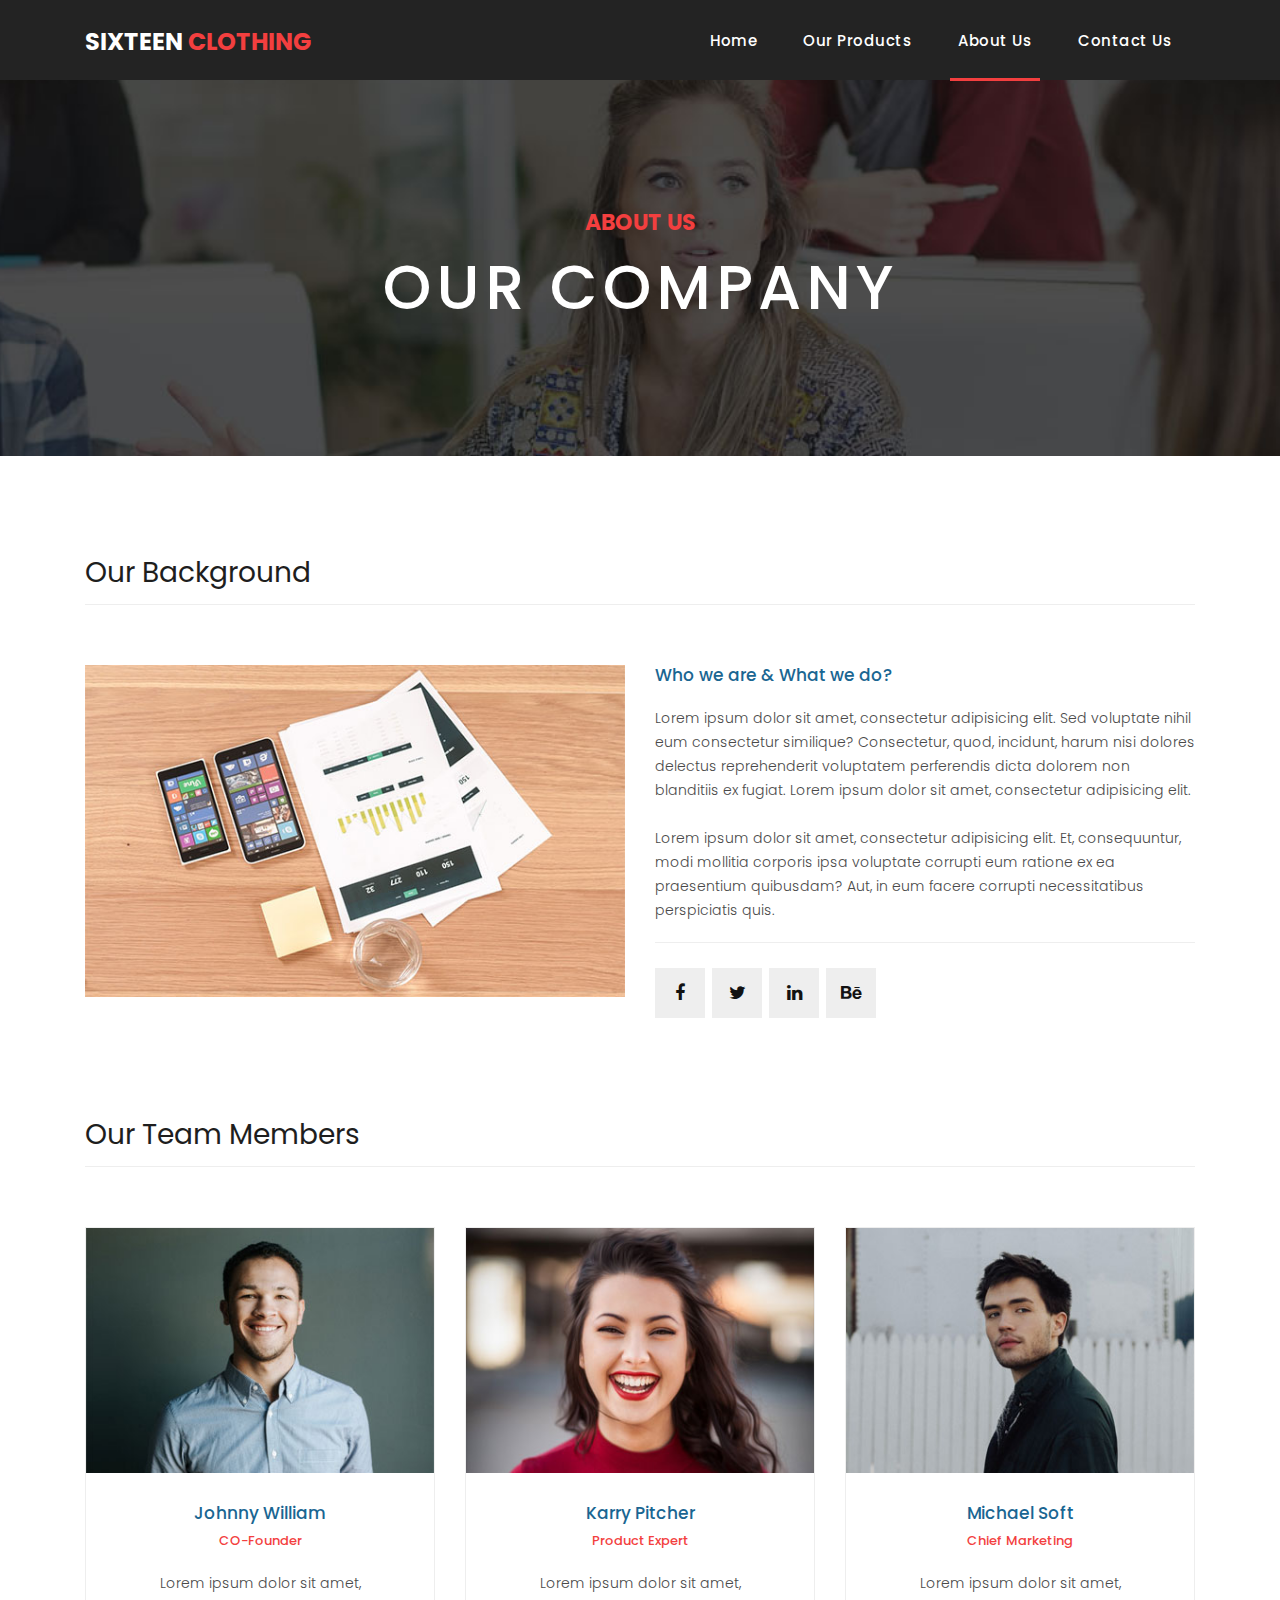
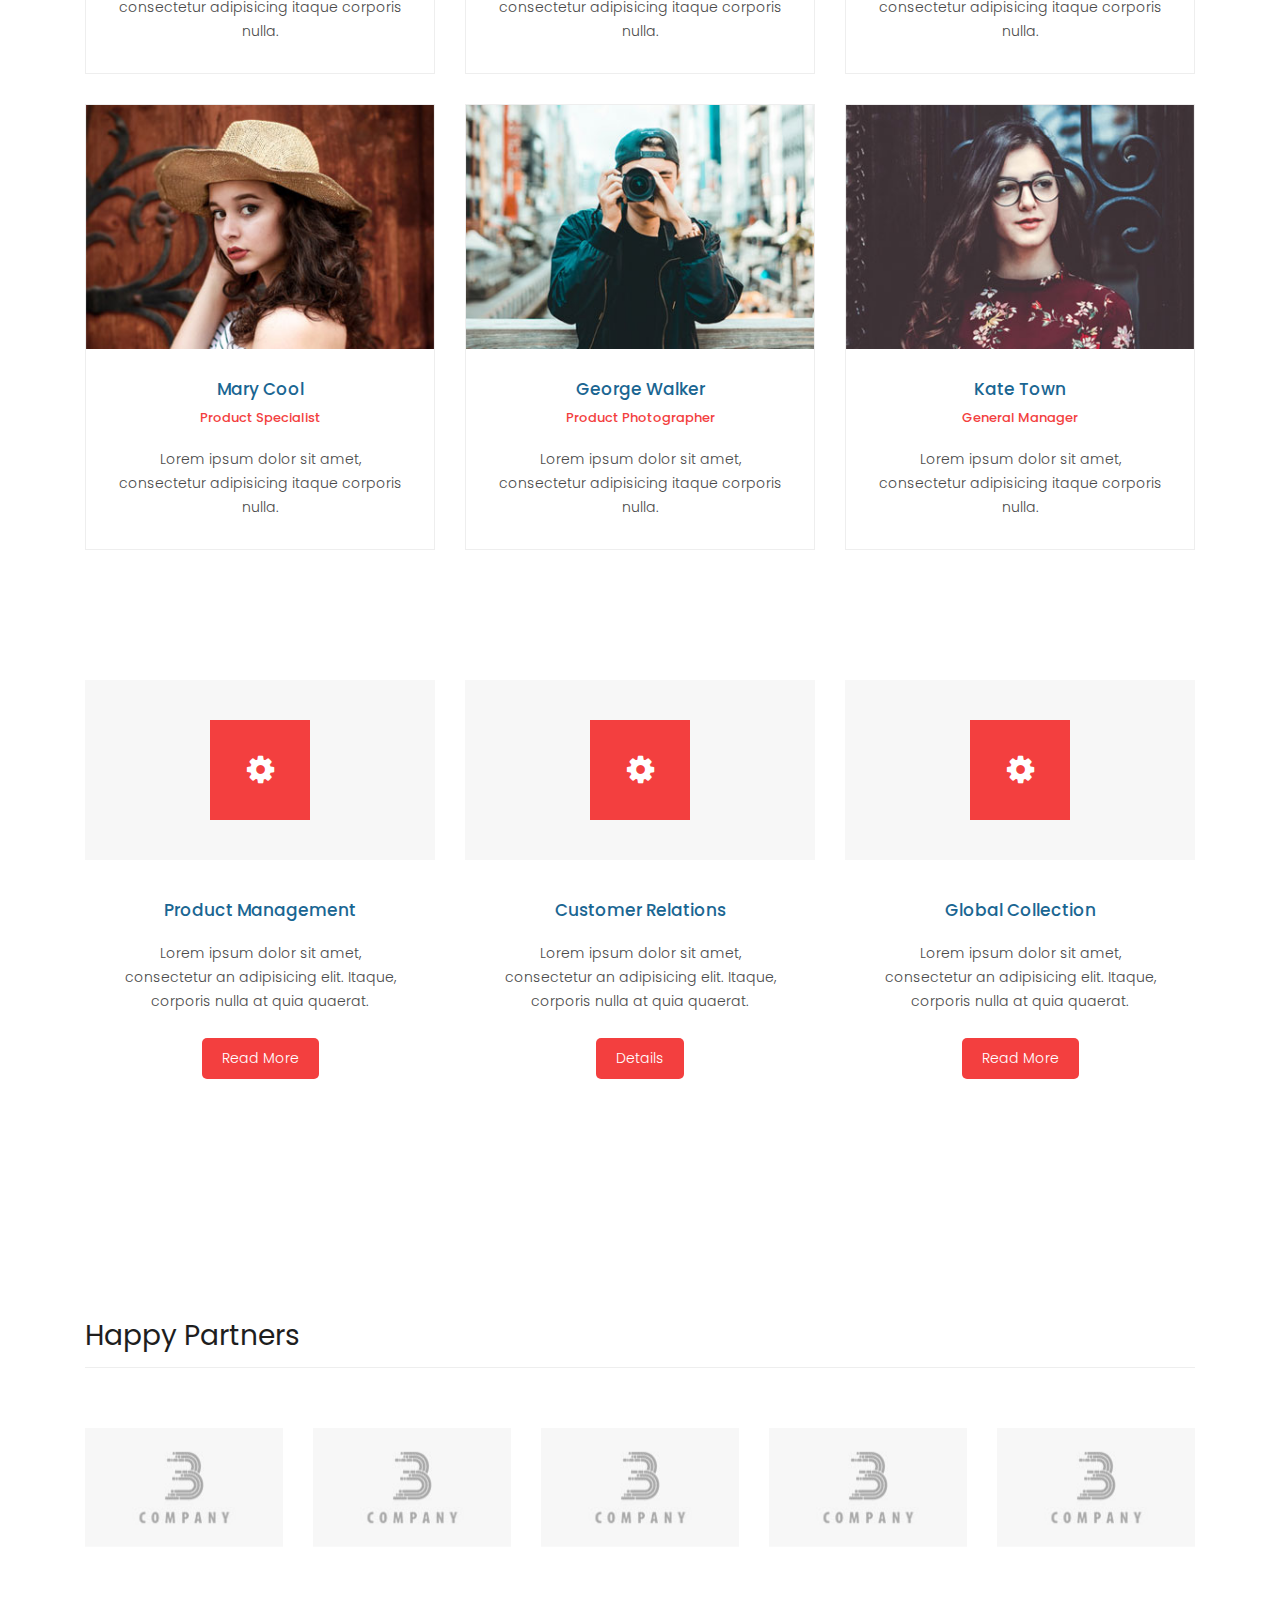
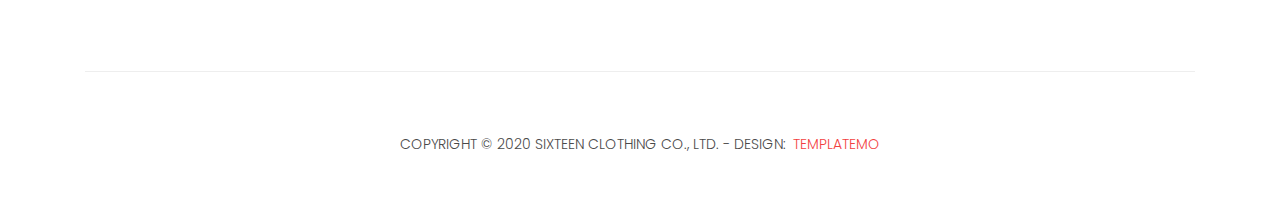
==== about.html @ 1407a11b "good" ====
<!DOCTYPE html>
<html lang="en">

  <head>

    <meta charset="utf-8">
    <meta name="viewport" content="width=device-width, initial-scale=1, shrink-to-fit=no">
    <meta name="description" content="">
    <meta name="author" content="">
    <link href="https://fonts.googleapis.com/css?family=Poppins:100,200,300,400,500,600,700,800,900&display=swap" rel="stylesheet">

    <title>Sixteen Clothing - About Page</title>

    <!-- Bootstrap core CSS -->
    <link href="vendor/bootstrap/css/bootstrap.min.css" rel="stylesheet">
<!--

TemplateMo 546 Sixteen Clothing

https://templatemo.com/tm-546-sixteen-clothing

-->

    <!-- Additional CSS Files -->
    <link rel="stylesheet" href="assets/css/fontawesome.css">
    <link rel="stylesheet" href="assets/css/templatemo-sixteen.css">
    <link rel="stylesheet" href="assets/css/owl.css">

  </head>

  <body>

    <!-- ***** Preloader Start ***** -->
    <div id="preloader">
        <div class="jumper">
            <div></div>
            <div></div>
            <div></div>
        </div>
    </div>  
    <!-- ***** Preloader End ***** -->

    <!-- Header -->
    <header class="">
      <nav class="navbar navbar-expand-lg">
        <div class="container">
          <a class="navbar-brand" href="index.html"><h2>Sixteen <em>Clothing</em></h2></a>
          <button class="navbar-toggler" type="button" data-toggle="collapse" data-target="#navbarResponsive" aria-controls="navbarResponsive" aria-expanded="false" aria-label="Toggle navigation">
            <span class="navbar-toggler-icon"></span>
          </button>
          <div class="collapse navbar-collapse" id="navbarResponsive">
            <ul class="navbar-nav ml-auto">
              <li class="nav-item">
                <a class="nav-link" href="index.html">Home
                  <span class="sr-only">(current)</span>
                </a>
              </li> 
              <li class="nav-item">
                <a class="nav-link" href="products.html">Our Products</a>
              </li>
              <li class="nav-item active">
                <a class="nav-link" href="about.html">About Us</a>
              </li>
              <li class="nav-item">
                <a class="nav-link" href="contact.html">Contact Us</a>
              </li>
            </ul>
          </div>
        </div>
      </nav>
    </header>

    <!-- Page Content -->
    <div class="page-heading about-heading header-text">
      <div class="container">
        <div class="row">
          <div class="col-md-12">
            <div class="text-content">
              <h4>about us</h4>
              <h2>our company</h2>
            </div>
          </div>
        </div>
      </div>
    </div>


    <div class="best-features about-features">
      <div class="container">
        <div class="row">
          <div class="col-md-12">
            <div class="section-heading">
              <h2>Our Background</h2>
            </div>
          </div>
          <div class="col-md-6">
            <div class="right-image">
              <img src="assets/images/feature-image.jpg" alt="">
            </div>
          </div>
          <div class="col-md-6">
            <div class="left-content">
              <h4>Who we are &amp; What we do?</h4>
              <p>Lorem ipsum dolor sit amet, consectetur adipisicing elit. Sed voluptate nihil eum consectetur similique? Consectetur, quod, incidunt, harum nisi dolores delectus reprehenderit voluptatem perferendis dicta dolorem non blanditiis ex fugiat. Lorem ipsum dolor sit amet, consectetur adipisicing elit.<br><br>Lorem ipsum dolor sit amet, consectetur adipisicing elit. Et, consequuntur, modi mollitia corporis ipsa voluptate corrupti eum ratione ex ea praesentium quibusdam? Aut, in eum facere corrupti necessitatibus perspiciatis quis.</p>
              <ul class="social-icons">
                <li><a href="#"><i class="fa fa-facebook"></i></a></li>
                <li><a href="#"><i class="fa fa-twitter"></i></a></li>
                <li><a href="#"><i class="fa fa-linkedin"></i></a></li>
                <li><a href="#"><i class="fa fa-behance"></i></a></li>
              </ul>
            </div>
          </div>
        </div>
      </div>
    </div>

    
    <div class="team-members">
      <div class="container">
        <div class="row">
          <div class="col-md-12">
            <div class="section-heading">
              <h2>Our Team Members</h2>
            </div>
          </div>
          <div class="col-md-4">
            <div class="team-member">
              <div class="thumb-container">
                <img src="assets/images/team_01.jpg" alt="">
                <div class="hover-effect">
                  <div class="hover-content">
                    <ul class="social-icons">
                      <li><a href="#"><i class="fa fa-facebook"></i></a></li>
                      <li><a href="#"><i class="fa fa-twitter"></i></a></li>
                      <li><a href="#"><i class="fa fa-linkedin"></i></a></li>
                      <li><a href="#"><i class="fa fa-behance"></i></a></li>
                    </ul>
                  </div>
                </div>
              </div>
              <div class="down-content">
                <h4>Johnny William</h4>
                <span>CO-Founder</span>
                <p>Lorem ipsum dolor sit amet, consectetur adipisicing itaque corporis nulla.</p>
              </div>
            </div>
          </div>
          <div class="col-md-4">
            <div class="team-member">
              <div class="thumb-container">
                <img src="assets/images/team_02.jpg" alt="">
                <div class="hover-effect">
                  <div class="hover-content">
                    <ul class="social-icons">
                      <li><a href="#"><i class="fa fa-facebook"></i></a></li>
                      <li><a href="#"><i class="fa fa-twitter"></i></a></li>
                      <li><a href="#"><i class="fa fa-linkedin"></i></a></li>
                      <li><a href="#"><i class="fa fa-behance"></i></a></li>
                    </ul>
                  </div>
                </div>
              </div>
              <div class="down-content">
                <h4>Karry Pitcher</h4>
                <span>Product Expert</span>
                <p>Lorem ipsum dolor sit amet, consectetur adipisicing itaque corporis nulla.</p>
              </div>
            </div>
          </div>
          <div class="col-md-4">
            <div class="team-member">
              <div class="thumb-container">
                <img src="assets/images/team_03.jpg" alt="">
                <div class="hover-effect">
                  <div class="hover-content">
                    <ul class="social-icons">
                      <li><a href="#"><i class="fa fa-facebook"></i></a></li>
                      <li><a href="#"><i class="fa fa-twitter"></i></a></li>
                      <li><a href="#"><i class="fa fa-linkedin"></i></a></li>
                      <li><a href="#"><i class="fa fa-behance"></i></a></li>
                    </ul>
                  </div>
                </div>
              </div>
              <div class="down-content">
                <h4>Michael Soft</h4>
                <span>Chief Marketing</span>
                <p>Lorem ipsum dolor sit amet, consectetur adipisicing itaque corporis nulla.</p>
              </div>
            </div>
          </div>
          <div class="col-md-4">
            <div class="team-member">
              <div class="thumb-container">
                <img src="assets/images/team_04.jpg" alt="">
                <div class="hover-effect">
                  <div class="hover-content">
                    <ul class="social-icons">
                      <li><a href="#"><i class="fa fa-facebook"></i></a></li>
                      <li><a href="#"><i class="fa fa-twitter"></i></a></li>
                      <li><a href="#"><i class="fa fa-linkedin"></i></a></li>
                      <li><a href="#"><i class="fa fa-behance"></i></a></li>
                    </ul>
                  </div>
                </div>
              </div>
              <div class="down-content">
                <h4>Mary Cool</h4>
                <span>Product Specialist</span>
                <p>Lorem ipsum dolor sit amet, consectetur adipisicing itaque corporis nulla.</p>
              </div>
            </div>
          </div>
          <div class="col-md-4">
            <div class="team-member">
              <div class="thumb-container">
                <img src="assets/images/team_05.jpg" alt="">
                <div class="hover-effect">
                  <div class="hover-content">
                    <ul class="social-icons">
                      <li><a href="#"><i class="fa fa-facebook"></i></a></li>
                      <li><a href="#"><i class="fa fa-twitter"></i></a></li>
                      <li><a href="#"><i class="fa fa-linkedin"></i></a></li>
                      <li><a href="#"><i class="fa fa-behance"></i></a></li>
                    </ul>
                  </div>
                </div>
              </div>
              <div class="down-content">
                <h4>George Walker</h4>
                <span>Product Photographer</span>
                <p>Lorem ipsum dolor sit amet, consectetur adipisicing itaque corporis nulla.</p>
              </div>
            </div>
          </div>
          <div class="col-md-4">
            <div class="team-member">
              <div class="thumb-container">
                <img src="assets/images/team_06.jpg" alt="">
                <div class="hover-effect">
                  <div class="hover-content">
                    <ul class="social-icons">
                      <li><a href="#"><i class="fa fa-facebook"></i></a></li>
                      <li><a href="#"><i class="fa fa-twitter"></i></a></li>
                      <li><a href="#"><i class="fa fa-linkedin"></i></a></li>
                      <li><a href="#"><i class="fa fa-behance"></i></a></li>
                    </ul>
                  </div>
                </div>
              </div>
              <div class="down-content">
                <h4>Kate Town</h4>
                <span>General Manager</span>
                <p>Lorem ipsum dolor sit amet, consectetur adipisicing itaque corporis nulla.</p>
              </div>
            </div>
          </div>
        </div>
      </div>
    </div>


    <div class="services">
      <div class="container">
        <div class="row">
          <div class="col-md-4">
            <div class="service-item">
              <div class="icon">
                <i class="fa fa-gear"></i>
              </div>
              <div class="down-content">
                <h4>Product Management</h4>
                <p>Lorem ipsum dolor sit amet, consectetur an adipisicing elit. Itaque, corporis nulla at quia quaerat.</p>
                <a href="#" class="filled-button">Read More</a>
              </div>
            </div>
          </div>
          <div class="col-md-4">
            <div class="service-item">
              <div class="icon">
                <i class="fa fa-gear"></i>
              </div>
              <div class="down-content">
                <h4>Customer Relations</h4>
                <p>Lorem ipsum dolor sit amet, consectetur an adipisicing elit. Itaque, corporis nulla at quia quaerat.</p>
                <a href="#" class="filled-button">Details</a>
              </div>
            </div>
          </div>
          <div class="col-md-4">
            <div class="service-item">
              <div class="icon">
                <i class="fa fa-gear"></i>
              </div>
              <div class="down-content">
                <h4>Global Collection</h4>
                <p>Lorem ipsum dolor sit amet, consectetur an adipisicing elit. Itaque, corporis nulla at quia quaerat.</p>
                <a href="#" class="filled-button">Read More</a>
              </div>
            </div>
          </div>
        </div>
      </div>
    </div>


    <div class="happy-clients">
      <div class="container">
        <div class="row">
          <div class="col-md-12">
            <div class="section-heading">
              <h2>Happy Partners</h2>
            </div>
          </div>
          <div class="col-md-12">
            <div class="owl-clients owl-carousel">
              <div class="client-item">
                <img src="assets/images/client-01.png" alt="1">
              </div>
              
              <div class="client-item">
                <img src="assets/images/client-01.png" alt="2">
              </div>
              
              <div class="client-item">
                <img src="assets/images/client-01.png" alt="3">
              </div>
              
              <div class="client-item">
                <img src="assets/images/client-01.png" alt="4">
              </div>
              
              <div class="client-item">
                <img src="assets/images/client-01.png" alt="5">
              </div>
              
              <div class="client-item">
                <img src="assets/images/client-01.png" alt="6">
              </div>
            </div>
          </div>
        </div>
      </div>
    </div>

    
    <footer>
      <div class="container">
        <div class="row">
          <div class="col-md-12">
            <div class="inner-content">
              <p>Copyright &copy; 2020 Sixteen Clothing Co., Ltd.
            
            - Design: <a rel="nofollow noopener" href="https://templatemo.com" target="_blank">TemplateMo</a></p>
            </div>
          </div>
        </div>
      </div>
    </footer>


    <!-- Bootstrap core JavaScript -->
    <script src="vendor/jquery/jquery.min.js"></script>
    <script src="vendor/bootstrap/js/bootstrap.bundle.min.js"></script>


    <!-- Additional Scripts -->
    <script src="assets/js/custom.js"></script>
    <script src="assets/js/owl.js"></script>
    <script src="assets/js/slick.js"></script>
    <script src="assets/js/isotope.js"></script>
    <script src="assets/js/accordions.js"></script>


    <script language = "text/Javascript"> 
      cleared[0] = cleared[1] = cleared[2] = 0; //set a cleared flag for each field
      function clearField(t){                   //declaring the array outside of the
      if(! cleared[t.id]){                      // function makes it static and global
          cleared[t.id] = 1;  // you could use true and false, but that's more typing
          t.value='';         // with more chance of typos
          t.style.color='#fff';
          }
      }
    </script>


  </body>

</html>
---- assets/css/templatemo-sixteen.css ----
/*

TemplateMo 546 Sixteen Clothing

https://templatemo.com/tm-546-sixteen-clothing

*/
body {
  font-family: 'Poppins', sans-serif;
  overflow-x: hidden;
  text-rendering: optimizeLegibility;
  -webkit-font-smoothing: antialiased;
  -moz-osx-font-smoothing: grayscale;
}
p {
	margin-bottom: 0px;
	font-size: 14px;
	font-weight: 300;
	color: #4a4a4a;
	line-height: 24px;
}
a {
	text-decoration: none!important;
}
ul {
	padding: 0;
	margin: 0;
	list-style: none;
}

h1,h2,h3,h4,h5,h6 {
	margin: 0px;
}

ul.social-icons li {
	display: inline-block;
	margin-right: 3px;
}

ul.social-icons li:last-child {
	margin-right: 0px;
}

ul.social-icons li a {
	width: 50px;
	height: 50px;
	display: inline-block;
	line-height: 50px;
	background-color: #eee;
	color: #121212;
	font-size: 18px;
	text-align: center;
	transition: all .3s;
}

ul.social-icons li a:hover {
	background-color: #f33f3f;
	color: #fff;
}

a.filled-button {
	background-color: #f33f3f;
	color: #fff;
	font-size: 14px;
	text-transform: capitalize;
	font-weight: 300;
	padding: 10px 20px;
	border-radius: 5px;
	display: inline-block;
	transition: all 0.3s;
}

a.filled-button:hover {
	background-color: #121212;
	color: #fff;
}

.section-heading {
	text-align: left;
	margin-bottom: 60px;
	border-bottom: 1px solid #eee;
}

.section-heading h2 {
	font-size: 28px;
	font-weight: 400;
	color: #1e1e1e;
	margin-bottom: 15px;
}

.products-heading {
	background-image: url(../images/products-heading.jpg);
}

.about-heading {
	background-image: url(../images/about-heading.jpg);
}

.contact-heading {
	background-image: url(../images/contact-heading.jpg);
}

.page-heading {
	padding: 210px 0px 130px 0px;
	text-align: center;
	background-position: center center;
	background-repeat: no-repeat;
	background-size: cover;
}

.page-heading .text-content h4 {
	color: #f33f3f;
	font-size: 22px;
	text-transform: uppercase;
	font-weight: 700;
	margin-bottom: 15px;
}

.page-heading .text-content h2 {
	color: #fff;
	font-size: 62px;
	text-transform: uppercase;
	letter-spacing: 5px;
}

#preloader {
  overflow: hidden;
  background: #f33f3f;
  left: 0;
  right: 0;
  top: 0;
  bottom: 0;
  position: fixed;
  z-index: 9999999;
  color: #fff;
}

#preloader .jumper {
  left: 0;
  top: 0;
  right: 0;
  bottom: 0;
  display: block;
  position: absolute;
  margin: auto;
  width: 50px;
  height: 50px;
}

#preloader .jumper > div {
  background-color: #fff;
  width: 10px;
  height: 10px;
  border-radius: 100%;
  -webkit-animation-fill-mode: both;
  animation-fill-mode: both;
  position: absolute;
  opacity: 0;
  width: 50px;
  height: 50px;
  -webkit-animation: jumper 1s 0s linear infinite;
  animation: jumper 1s 0s linear infinite;
}

#preloader .jumper > div:nth-child(2) {
  -webkit-animation-delay: 0.33333s;
  animation-delay: 0.33333s;
}

#preloader .jumper > div:nth-child(3) {
  -webkit-animation-delay: 0.66666s;
  animation-delay: 0.66666s;
}

@-webkit-keyframes jumper {
  0% {
    opacity: 0;
    -webkit-transform: scale(0);
    transform: scale(0);
  }
  5% {
    opacity: 1;
  }
  100% {
    -webkit-transform: scale(1);
    transform: scale(1);
    opacity: 0;
  }
}

@keyframes jumper {
  0% {
    opacity: 0;
    -webkit-transform: scale(0);
    transform: scale(0);
  }
  5% {
    opacity: 1;
  }
  100% {
    opacity: 0;
  }
}


/* Header Style */
header {
	position: absolute;
	z-index: 99999;
	width: 100%;
	height: 80px;
	background-color: #232323;
	-webkit-transition: all 0.3s ease-in-out 0s;
    -moz-transition: all 0.3s ease-in-out 0s;
    -o-transition: all 0.3s ease-in-out 0s;
    transition: all 0.3s ease-in-out 0s;
}
header .navbar {
	padding: 17px 0px;
}
.background-header .navbar {
	padding: 17px 0px;
}
.background-header {
	top: 0;
	position: fixed;
	background-color: #fff!important;
	box-shadow: 0px 1px 10px rgba(0,0,0,0.1);
}
.background-header .navbar-brand h2 {
	color: #121212!important;
}
.background-header .navbar-nav a.nav-link {
	color: #1e1e1e!important;
}
.background-header .navbar-nav .nav-link:hover,
.background-header .navbar-nav .active>.nav-link,
.background-header .navbar-nav .nav-link.active,
.background-header .navbar-nav .nav-link.show,
.background-header .navbar-nav .show>.nav-link {
	color: #f33f3f!important;
}
.navbar .navbar-brand {
	float: 	left;
	margin-top: -12px;
	outline: none;
}
.navbar .navbar-brand h2 {
	color: #fff;
	text-transform: uppercase;
	font-size: 24px;
	font-weight: 700;
	-webkit-transition: all .3s ease 0s;
    -moz-transition: all .3s ease 0s;
    -o-transition: all .3s ease 0s;
    transition: all .3s ease 0s;
}
.navbar .navbar-brand h2 em {
	font-style: normal;
	color: #f33f3f;
}
#navbarResponsive {
	z-index: 999;
}
.navbar-collapse {
	text-align: center;
}
.navbar .navbar-nav .nav-item {
	margin: 0px 15px;
}
.navbar .navbar-nav a.nav-link {
	text-transform: capitalize;
	font-size: 15px;
	font-weight: 500;
	letter-spacing: 0.5px;
	color: #fff;
	transition: all 0.5s;
	margin-top: 5px;
}
.navbar .navbar-nav .nav-link:hover,
.navbar .navbar-nav .active>.nav-link,
.navbar .navbar-nav .nav-link.active,
.navbar .navbar-nav .nav-link.show,
.navbar .navbar-nav .show>.nav-link {
	color: #fff;
	padding-bottom: 25px;
	border-bottom: 3px solid #f33f3f;
}
.navbar .navbar-toggler-icon {
	background-image: none;
}
.navbar .navbar-toggler {
	border-color: #fff;
	background-color: #fff;	
	height: 36px;
	outline: none;
	border-radius: 0px;
	position: absolute;
	right: 30px;
	top: 20px;
}
.navbar .navbar-toggler-icon:after {
	content: '\f0c9';
	color: #f33f3f;
	font-size: 18px;
	line-height: 26px;
	font-family: 'FontAwesome';
}



/* Banner Style */
.banner {
	position: relative;
	text-align: center;
	padding-top: 80px;
}

.banner-item-01 {
	padding: 300px 0px;
	background-image: url(../images/slide_01.jpg);
	background-size: cover;
	background-repeat: no-repeat;
	background-position: center center;
}

.banner-item-02 {
	padding: 300px 0px;
	background-image: url(../images/slide_02.jpg);
	background-size: cover;
	background-repeat: no-repeat;
	background-position: center center;
}

.banner-item-03 {
	padding: 300px 0px;
	background-image: url(../images/slide_03.jpg);
	background-size: cover;
	background-repeat: no-repeat;
	background-position: center center;
}

.banner .banner-item {
	max-height: 600px;
}

.banner .text-content {
	position: absolute;
	top: 50%;
	transform: translateY(-50%);
	text-align: center;
	width: 100%;
}

.banner .text-content h4 {
	color: #f33f3f;
	font-size: 22px;
	text-transform: uppercase;
	font-weight: 700;
	margin-bottom: 15px;
}

.banner .text-content h2 {
	color: #fff;
	font-size: 62px;
	text-transform: uppercase;
	letter-spacing: 5px;
}

.owl-banner .owl-dots .owl-dot {
  border-radius: 3px;
}
.owl-banner .owl-dots {
    display: -webkit-box;
    display: -webkit-flex;
    display: -ms-flexbox;
    display: flex;
    -ms-flex-pack: center;
    -webkit-justify-content: center;
    justify-content: center;
    position: absolute;
    left: 50%;
    transform: translateX(-50%);
    bottom: 30px;
}
.owl-banner .owl-dots .owl-dot {
    width: 10px;
    height: 10px;
    border-radius: 50%;
    margin: 0 10px;
    background-color: #fff;
    opacity: 0.5;
}
.owl-banner .owl-dots .owl-dot:focus {
    outline: none
}
.owl-banner .owl-dots .owl-dot.active {
    background-color: #fff;
    opacity: 1;
}



/* Latest Produtcs */

.latest-products {
	margin-top: 100px;
}

.latest-products .section-heading a {
	float: right;
	margin-top: -35px;
	text-transform: uppercase;
	font-size: 13px;
	font-weight: 700;
	color: #f33f3f;
}

.product-item {
	border: 1px solid #eee;
	margin-bottom: 30px;
}

.product-item .down-content {
	padding: 30px;
	position: relative;
}

.product-item img {
	width: 100%;
	overflow: hidden;
}

.product-item .down-content h4 {
	font-size: 17px;
	color: #1a6692;
	margin-bottom: 20px;
}

.product-item .down-content h6 {
	position: absolute;
	top: 30px;
	right: 30px;
	font-size: 18px;
	color: #121212;
}

.product-item .down-content p {
	margin-bottom: 20px;
}

.product-item .down-content ul li {
	display: inline-block;
}

.product-item .down-content ul li i {
	color: #f33f3f;
	font-size: 14px;
}

.product-item .down-content span {
	position: absolute;
	right: 30px;
	bottom: 30px;
	font-size: 13px;
	color: #f33f3f;
	font-weight: 500;
}




/* Best Features */

.about-features {
	margin-top: 100px!important;
}

.about-features p {
	border-bottom: 1px solid #eee;
	padding-bottom: 20px;
}

.about-features .container .row {
	padding-bottom: 0px!important;
	border-bottom: none!important;
}

.best-features {
	margin-top: 50px;
}

.best-features .container .row {
	border-bottom: 1px solid #eee;
	padding-bottom: 60px;
}

.best-features img {
	width: 100%;
	overflow: hidden;
}

.best-features h4 {
	font-size: 17px;
	color: #1a6692;
	margin-bottom: 20px;
}

.best-features ul.featured-list li {
	display: block;
	margin-bottom: 10px;
}

.best-features p {
	margin-bottom: 25px;
}

.best-features ul.featured-list li a {
	font-size: 14px;
	color: #4a4a4a;
	font-weight: 300;
	transition: all .3s;
	position: relative;
	padding-left: 13px;
}

.best-features ul.featured-list li a:before {
	content: '';
	width: 5px;
	height: 5px;
	display: inline-block;
	background-color: #4a4a4a;
	position: absolute;
	left: 0;
	transition: all .3s;
	top: 8px;
}

.best-features ul.featured-list li a:hover {
	color: #f33f3f;
}

.best-features ul.featured-list li a:hover::before {
	background-color: #f33f3f;
}

.best-features .filled-button {
	margin-top: 20px;
}





/* Call To Action */

.call-to-action .inner-content {
	margin-top: 60px;
	padding: 30px;
	background-color: #f7f7f7;
	border-radius: 5px;
}

.call-to-action .inner-content h4 {
	font-size: 17px;
	color: #1a6692;
	margin-bottom: 15px;
}

.call-to-action .inner-content em {
	font-style: normal;
	font-weight: 700;
}

.call-to-action .inner-content .col-md-4 {
	text-align: right;
}

.call-to-action .inner-content .filled-button {
	margin-top: 12px;
}




/* Footer */

footer {
	text-align: center;
}

footer .inner-content {
	border-top: 1px solid #eee;
	margin-top: 60px;
	padding: 60px 0px;
}

footer .inner-content p {
	text-transform: uppercase;
}

footer .inner-content p a {
	color: #f33f3f;
	margin-left: 3px;
}




/* Product Page */

.products {
	margin-top: 100px;
}

.products .filters {
	text-align: center;
	border-bottom: 1px solid #eee;
	padding-bottom: 10px;
	margin-bottom: 60px;
}

.products .filters li {
	text-transform: uppercase;
	font-size: 13px;
	font-weight: 700;
	color: #121212;
	display: inline-block;
	margin: 0px 10px;
	transition: all .3s;
	cursor: pointer;
}

.products .filters ul li.active,
.products .filters ul li:hover {
  color: #f33f3f;
}

.products ul.pages {
	margin-top: 30px;
	text-align: center;
}

.products ul.pages li {
	display: inline-block;
	margin: 0px 2px;
}

.products ul.pages li a {
	width: 44px;
	height: 44px;
	display: inline-block;
	line-height: 42px;
	border: 1px solid #eee;
	font-size: 15px;
	font-weight: 700;
	color: #121212;
	transition: all .3s;
}

.products ul.pages li a:hover,
.products ul.pages li.active a {
	background-color: #f33f3f;
	border-color: #f33f3f;
	color: #fff;
}



/* Team Members */

.team-members {
	margin-top: 100px;
}

.team-member {
	border: 1px solid #eee;
	margin-bottom: 30px;
}

.team-member img {
	width: 100%;
	overflow: hidden;
}

.team-member .down-content {
	padding: 30px;
	text-align: center;
}

.team-member .thumb-container {
	position: relative;
}

.team-member .thumb-container .hover-effect {
	position: absolute;
	background-color: rgba(243,63,63,0.9);
	top: 0;
	left: 0;
	width: 100%;
	height: 100%;
	opacity: 0;
	visibility: hidden;
	transition: all .5s;
}

.team-member .thumb-container .hover-effect .hover-content {
	position: absolute;
	display: inline-block;
	width: 100%;
	text-align: center;
	top: 50%;
	transform: translateY(-50%);
}

.team-member .thumb-container .hover-effect .hover-content ul.social-icons li a:hover {
	background-color: #fff;
	color: #f33f3f;
}

.team-member:hover .hover-effect {
	visibility: visible;
	opacity: 1;
}

.team-member .down-content h4 {
	font-size: 17px;
	color: #1a6692;
	margin-bottom: 8px;
}

.team-member .down-content span {
	display: block;
	font-size: 13px;
	color: #f33f3f;
	font-weight: 500;
	margin-bottom: 20px;
}




/* Services */

.services {
	background-image: url(../images/services-bg.jpg);
	background-position: center center;
	background-repeat: no-repeat;
	background-size: cover;
	background-attachment: fixed;
	padding: 100px 0px;
}

.services .service-item {
	text-align: center;
}

.services .service-item .icon {
	background-color: #f7f7f7;
	padding: 40px;
}

.services .service-item .icon i {
	width: 100px;
	height: 100px;
	display: inline-block;
	text-align: center;
	line-height: 100px;
	background-color: #f33f3f;
	color: #fff;
	font-size: 32px;
}

.services .service-item .down-content {
	background-color: #fff;
	padding: 40px 30px;
}

.services .service-item .down-content h4 {
	font-size: 17px;
	color: #1a6692;
	margin-bottom: 20px;
}

.services .service-item .down-content p {
	margin-bottom: 25px;
}




/* Clients */

.happy-clients {
	margin-top: 100px;
	margin-bottom: 40px;
}

.happy-clients .client-item img {
	max-width: 100%;
	overflow: hidden;
	transition: all .3s;
	cursor: pointer;
}

.happy-clients .client-item img:hover {
	opacity: 0.8;
}




/* Find Us */

.find-us {
	margin-top: 100px;
}

.find-us p {
	border-bottom: 1px solid #eee;
	padding-bottom: 30px;
	margin-bottom: 30px;
}

.find-us h4 {
	font-size: 17px;
	color: #1a6692;
	margin-bottom: 20px;
}

.find-us .left-content {
	margin-left: 30px;
}



/* Send Message */

.send-message {
	margin-top: 100px;
}

.contact-form input {
	font-size: 14px;
	width: 100%;
	height: 44px;
	display: inline-block;
	line-height: 42px;
	border: 1px solid #eee;
	border-radius: 0px;
	margin-bottom: 30px;
}

.contact-form input:focus {
	box-shadow: none;
	border: 1px solid #eee;
}

.contact-form textarea {
	font-size: 14px;
	width: 100%;
	min-width: 100%;
	min-height: 120px;
	height: 120px;
	max-height: 180px;
	border: 1px solid #eee;
	border-radius: 0px;
	margin-bottom: 30px;
}

.contact-form textarea:focus {
	box-shadow: none;
	border: 1px solid #eee;
}

.contact-form button.filled-button {
	background-color: #f33f3f;
	color: #fff;
	font-size: 14px;
	text-transform: capitalize;
	font-weight: 300;
	padding: 10px 20px;
	border-radius: 5px;
	display: inline-block;
	transition: all 0.3s;
	border: none;
	outline: none;
	cursor: pointer;
}

.contact-form button.filled-button:hover {
	background-color: #121212;
	color: #fff;
}

.accordion {
	margin-left: 30px;
}

.accordion a {
	cursor: pointer;
	font-size: 17px;
	color: #1a6692!important;
	margin-bottom: 20px;
	transition: all .3s;
}

.accordion a:hover {
	color: #f33f3f!important;
}

.accordion a.active {
  color: #f33f3f!important;
}

.accordion li .content {
  display: none;
  margin-top: 10px;
}

.accordion li:first-child {
	border-top: 1px solid #eee;
}

.accordion li {
	border-bottom: 1px solid #eee;
	padding: 15px 0px;
}

/* Responsive Style */
@media (max-width: 768px) {
	.banner .text-content {
		width: 90%;
		margin-left: 5%;
	}
	.banner .text-content h4 {
		font-size: 22px;
	}

	.banner .text-content h2 {
		font-size: 36px;
		letter-spacing: 0.5px;
	}
	.banner-item-01,
	.banner-item-02,
	.banner-item-03 {
		padding: 180px 0px;
	}
	.page-heading .text-content h4 {
		font-size: 22px;
	}

	.page-heading .text-content h2 {
		font-size: 36px;
		letter-spacing: 0.5px;
	}
	.latest-products .section-heading a {
		float: none;
		margin-top: 0px;
		display: block;
		margin-bottom: 20px;
	}
	.product-item .down-content h4 {
		margin-bottom: 20px!important;
	}
	.product-item .down-content h6 {
		position: absolute!important;
		top: 30px!important;
		right: 30px!important;
	}
	.product-item .down-content span {
		position: absolute!important;
		right: 30px!important;
		bottom: 30px!important;
	}
	.best-features .left-content {
		margin-bottom: 30px;
	}
	.call-to-action .inner-content {
		text-align: center;
	}
	.call-to-action .inner-content .filled-button {
		text-align: center;
		width: 100%;
		margin-top: 20px;
	}
	.about-features img {
		margin-bottom: 30px;
	}
	.service-item {
		margin-bottom: 30px;
	}
	.find-us #map {
		margin-bottom: 30px;
	}
	.find-us .left-content {
		margin-left: 0px;
	}
	.send-message .accordion {
		margin-top: 30px;
		margin-left: 0px;
	}
}

@media (max-width: 992px) {
	.navbar .navbar-brand {
		position: absolute;
		left: 30px;
		top: 32px;
	}
	.navbar .navbar-brand {
		width: auto;
	}
	.navbar:after {
		display: none;
	}
	#navbarResponsive {
	    z-index: 99999;
	    position: absolute;
	    top: 80px;
	    left: 0;
	    width: 100%;
	    text-align: center;
	    background-color: #fff;
	    box-shadow: 0px 10px 10px rgba(0,0,0,0.1);
	}
	.navbar .navbar-nav .nav-item {
		border-bottom: 1px solid #eee;
	}
	.navbar .navbar-nav .nav-item:last-child {
		border-bottom: none;
	}
	.navbar .navbar-nav a.nav-link {
		padding: 15px 0px;
		color: #1e1e1e!important;
	}
	.navbar .navbar-nav .nav-link:hover,
	.navbar .navbar-nav .active>.nav-link,
	.navbar .navbar-nav .nav-link.active,
	.navbar .navbar-nav .nav-link.show,
	.navbar .navbar-nav .show>.nav-link {
		color: #f33f3f!important;
		border-bottom: none!important;
		padding-bottom: 15px;
	}
	.product-item .down-content h4 {
		margin-bottom: 10px;
	}
	.product-item .down-content h6 {
		position: relative;
		top: 0;
		right: 0;
		margin-bottom: 20px;
	}
	.product-item .down-content span {
		position: relative;
		right: 0;
		bottom: 0;
	}
}
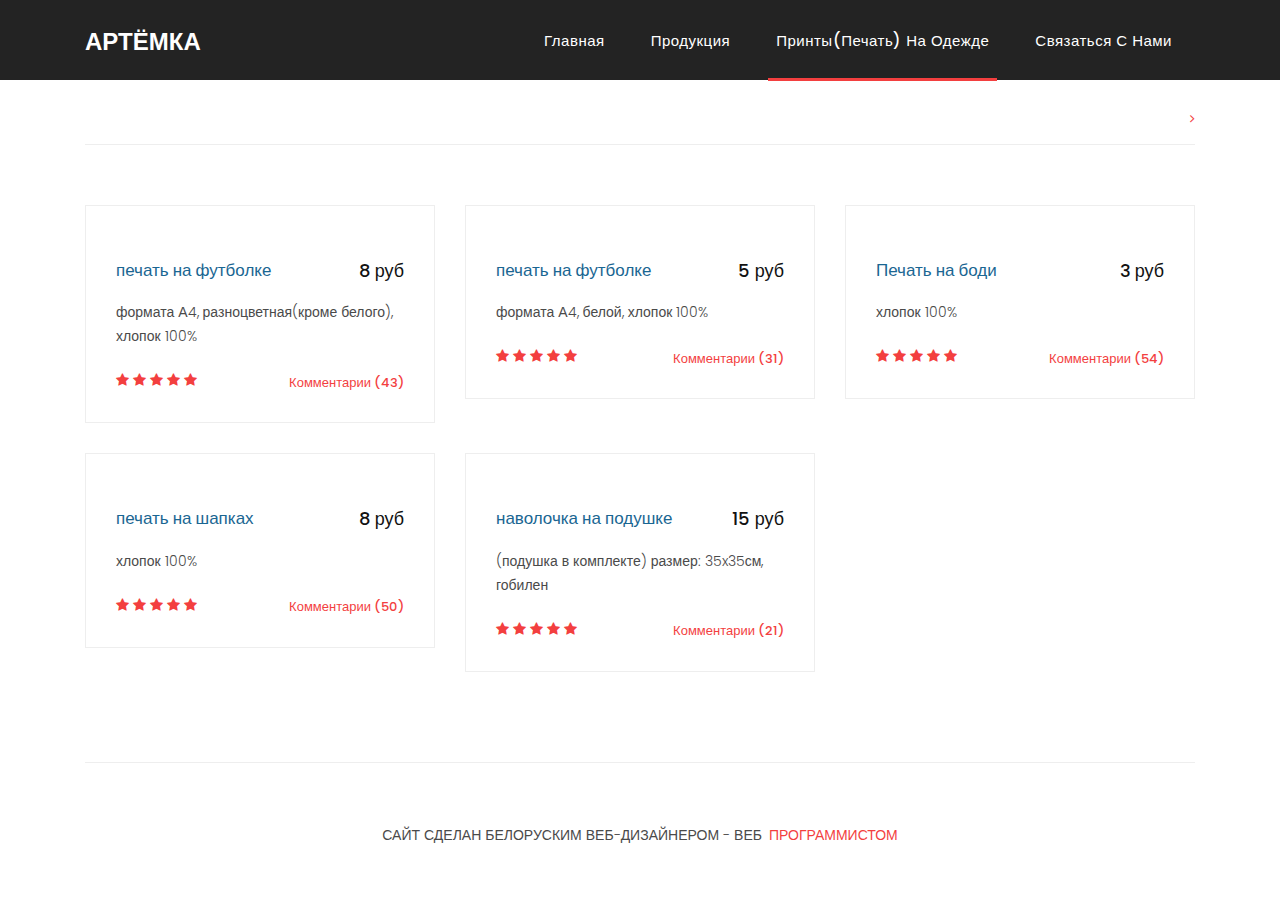
==== commit a6392ee8: "good" ====
--- a/about.html
+++ b/about.html
@@ -9,15 +9,11 @@
     <meta name="author" content="">
     <link href="https://fonts.googleapis.com/css?family=Poppins:100,200,300,400,500,600,700,800,900&display=swap" rel="stylesheet">
 
-    <title>Sixteen Clothing - About Page</title>
+    <title>Принты</title>
 
     <!-- Bootstrap core CSS -->
     <link href="vendor/bootstrap/css/bootstrap.min.css" rel="stylesheet">
 <!--
-
-TemplateMo 546 Sixteen Clothing
-
-https://templatemo.com/tm-546-sixteen-clothing
 
 -->
 
@@ -44,25 +40,25 @@
     <header class="">
       <nav class="navbar navbar-expand-lg">
         <div class="container">
-          <a class="navbar-brand" href="index.html"><h2>Sixteen <em>Clothing</em></h2></a>
+          <a class="navbar-brand" href="index.html"><h2>Артёмка <em></em></h2></a>
           <button class="navbar-toggler" type="button" data-toggle="collapse" data-target="#navbarResponsive" aria-controls="navbarResponsive" aria-expanded="false" aria-label="Toggle navigation">
             <span class="navbar-toggler-icon"></span>
           </button>
           <div class="collapse navbar-collapse" id="navbarResponsive">
             <ul class="navbar-nav ml-auto">
               <li class="nav-item">
-                <a class="nav-link" href="index.html">Home
+                <a class="nav-link" href="index.html">Главная
                   <span class="sr-only">(current)</span>
                 </a>
               </li> 
               <li class="nav-item">
-                <a class="nav-link" href="products.html">Our Products</a>
+                <a class="nav-link" href="products.html">Продукция</a>
               </li>
               <li class="nav-item active">
-                <a class="nav-link" href="about.html">About Us</a>
+                <a class="nav-link" href="about.html">Принты(печать) на одежде</a>
               </li>
               <li class="nav-item">
-                <a class="nav-link" href="contact.html">Contact Us</a>
+                <a class="nav-link" href="contact.html">Связаться с нами</a>
               </li>
             </ul>
           </div>
@@ -71,13 +67,13 @@
     </header>
 
     <!-- Page Content -->
-    <div class="page-heading about-heading header-text">
+    <div class=" about-heading header-text">
       <div class="container">
         <div class="row">
           <div class="col-md-12">
             <div class="text-content">
-              <h4>about us</h4>
-              <h2>our company</h2>
+              <h4>Печать на майках</h4>
+              <h2></h2>
             </div>
           </div>
         </div>
@@ -85,257 +81,102 @@
     </div>
 
 
-    <div class="best-features about-features">
+      <div class="latest-products">
       <div class="container">
         <div class="row">
           <div class="col-md-12">
             <div class="section-heading">
-              <h2>Our Background</h2>
-            </div>
-          </div>
-          <div class="col-md-6">
-            <div class="right-image">
-              <img src="assets/images/feature-image.jpg" alt="">
-            </div>
-          </div>
-          <div class="col-md-6">
-            <div class="left-content">
-              <h4>Who we are &amp; What we do?</h4>
-              <p>Lorem ipsum dolor sit amet, consectetur adipisicing elit. Sed voluptate nihil eum consectetur similique? Consectetur, quod, incidunt, harum nisi dolores delectus reprehenderit voluptatem perferendis dicta dolorem non blanditiis ex fugiat. Lorem ipsum dolor sit amet, consectetur adipisicing elit.<br><br>Lorem ipsum dolor sit amet, consectetur adipisicing elit. Et, consequuntur, modi mollitia corporis ipsa voluptate corrupti eum ratione ex ea praesentium quibusdam? Aut, in eum facere corrupti necessitatibus perspiciatis quis.</p>
-              <ul class="social-icons">
-                <li><a href="#"><i class="fa fa-facebook"></i></a></li>
-                <li><a href="#"><i class="fa fa-twitter"></i></a></li>
-                <li><a href="#"><i class="fa fa-linkedin"></i></a></li>
-                <li><a href="#"><i class="fa fa-behance"></i></a></li>
-              </ul>
-            </div>
-          </div>
-        </div>
-      </div>
-    </div>
-
-    
-    <div class="team-members">
-      <div class="container">
-        <div class="row">
-          <div class="col-md-12">
-            <div class="section-heading">
-              <h2>Our Team Members</h2>
-            </div>
-          </div>
-          <div class="col-md-4">
-            <div class="team-member">
-              <div class="thumb-container">
-                <img src="assets/images/team_01.jpg" alt="">
-                <div class="hover-effect">
-                  <div class="hover-content">
-                    <ul class="social-icons">
-                      <li><a href="#"><i class="fa fa-facebook"></i></a></li>
-                      <li><a href="#"><i class="fa fa-twitter"></i></a></li>
-                      <li><a href="#"><i class="fa fa-linkedin"></i></a></li>
-                      <li><a href="#"><i class="fa fa-behance"></i></a></li>
-                    </ul>
-                  </div>
-                </div>
-              </div>
-              <div class="down-content">
-                <h4>Johnny William</h4>
-                <span>CO-Founder</span>
-                <p>Lorem ipsum dolor sit amet, consectetur adipisicing itaque corporis nulla.</p>
-              </div>
-            </div>
-          </div>
-          <div class="col-md-4">
-            <div class="team-member">
-              <div class="thumb-container">
-                <img src="assets/images/team_02.jpg" alt="">
-                <div class="hover-effect">
-                  <div class="hover-content">
-                    <ul class="social-icons">
-                      <li><a href="#"><i class="fa fa-facebook"></i></a></li>
-                      <li><a href="#"><i class="fa fa-twitter"></i></a></li>
-                      <li><a href="#"><i class="fa fa-linkedin"></i></a></li>
-                      <li><a href="#"><i class="fa fa-behance"></i></a></li>
-                    </ul>
-                  </div>
-                </div>
-              </div>
-              <div class="down-content">
-                <h4>Karry Pitcher</h4>
-                <span>Product Expert</span>
-                <p>Lorem ipsum dolor sit amet, consectetur adipisicing itaque corporis nulla.</p>
-              </div>
-            </div>
-          </div>
-          <div class="col-md-4">
-            <div class="team-member">
-              <div class="thumb-container">
-                <img src="assets/images/team_03.jpg" alt="">
-                <div class="hover-effect">
-                  <div class="hover-content">
-                    <ul class="social-icons">
-                      <li><a href="#"><i class="fa fa-facebook"></i></a></li>
-                      <li><a href="#"><i class="fa fa-twitter"></i></a></li>
-                      <li><a href="#"><i class="fa fa-linkedin"></i></a></li>
-                      <li><a href="#"><i class="fa fa-behance"></i></a></li>
-                    </ul>
-                  </div>
-                </div>
-              </div>
-              <div class="down-content">
-                <h4>Michael Soft</h4>
-                <span>Chief Marketing</span>
-                <p>Lorem ipsum dolor sit amet, consectetur adipisicing itaque corporis nulla.</p>
-              </div>
-            </div>
-          </div>
-          <div class="col-md-4">
-            <div class="team-member">
-              <div class="thumb-container">
-                <img src="assets/images/team_04.jpg" alt="">
-                <div class="hover-effect">
-                  <div class="hover-content">
-                    <ul class="social-icons">
-                      <li><a href="#"><i class="fa fa-facebook"></i></a></li>
-                      <li><a href="#"><i class="fa fa-twitter"></i></a></li>
-                      <li><a href="#"><i class="fa fa-linkedin"></i></a></li>
-                      <li><a href="#"><i class="fa fa-behance"></i></a></li>
-                    </ul>
-                  </div>
-                </div>
-              </div>
-              <div class="down-content">
-                <h4>Mary Cool</h4>
-                <span>Product Specialist</span>
-                <p>Lorem ipsum dolor sit amet, consectetur adipisicing itaque corporis nulla.</p>
-              </div>
-            </div>
-          </div>
-          <div class="col-md-4">
-            <div class="team-member">
-              <div class="thumb-container">
-                <img src="assets/images/team_05.jpg" alt="">
-                <div class="hover-effect">
-                  <div class="hover-content">
-                    <ul class="social-icons">
-                      <li><a href="#"><i class="fa fa-facebook"></i></a></li>
-                      <li><a href="#"><i class="fa fa-twitter"></i></a></li>
-                      <li><a href="#"><i class="fa fa-linkedin"></i></a></li>
-                      <li><a href="#"><i class="fa fa-behance"></i></a></li>
-                    </ul>
-                  </div>
-                </div>
-              </div>
-              <div class="down-content">
-                <h4>George Walker</h4>
-                <span>Product Photographer</span>
-                <p>Lorem ipsum dolor sit amet, consectetur adipisicing itaque corporis nulla.</p>
-              </div>
-            </div>
-          </div>
-          <div class="col-md-4">
-            <div class="team-member">
-              <div class="thumb-container">
-                <img src="assets/images/team_06.jpg" alt="">
-                <div class="hover-effect">
-                  <div class="hover-content">
-                    <ul class="social-icons">
-                      <li><a href="#"><i class="fa fa-facebook"></i></a></li>
-                      <li><a href="#"><i class="fa fa-twitter"></i></a></li>
-                      <li><a href="#"><i class="fa fa-linkedin"></i></a></li>
-                      <li><a href="#"><i class="fa fa-behance"></i></a></li>
-                    </ul>
-                  </div>
-                </div>
-              </div>
-              <div class="down-content">
-                <h4>Kate Town</h4>
-                <span>General Manager</span>
-                <p>Lorem ipsum dolor sit amet, consectetur adipisicing itaque corporis nulla.</p>
-              </div>
-            </div>
-          </div>
-        </div>
-      </div>
-    </div>
-
-
-    <div class="services">
-      <div class="container">
-        <div class="row">
-          <div class="col-md-4">
-            <div class="service-item">
-              <div class="icon">
-                <i class="fa fa-gear"></i>
-              </div>
-              <div class="down-content">
-                <h4>Product Management</h4>
-                <p>Lorem ipsum dolor sit amet, consectetur an adipisicing elit. Itaque, corporis nulla at quia quaerat.</p>
-                <a href="#" class="filled-button">Read More</a>
-              </div>
-            </div>
-          </div>
-          <div class="col-md-4">
-            <div class="service-item">
-              <div class="icon">
-                <i class="fa fa-gear"></i>
-              </div>
-              <div class="down-content">
-                <h4>Customer Relations</h4>
-                <p>Lorem ipsum dolor sit amet, consectetur an adipisicing elit. Itaque, corporis nulla at quia quaerat.</p>
-                <a href="#" class="filled-button">Details</a>
-              </div>
-            </div>
-          </div>
-          <div class="col-md-4">
-            <div class="service-item">
-              <div class="icon">
-                <i class="fa fa-gear"></i>
-              </div>
-              <div class="down-content">
-                <h4>Global Collection</h4>
-                <p>Lorem ipsum dolor sit amet, consectetur an adipisicing elit. Itaque, corporis nulla at quia quaerat.</p>
-                <a href="#" class="filled-button">Read More</a>
-              </div>
-            </div>
-          </div>
-        </div>
-      </div>
-    </div>
-
-
-    <div class="happy-clients">
-      <div class="container">
-        <div class="row">
-          <div class="col-md-12">
-            <div class="section-heading">
-              <h2>Happy Partners</h2>
-            </div>
-          </div>
-          <div class="col-md-12">
-            <div class="owl-clients owl-carousel">
-              <div class="client-item">
-                <img src="assets/images/client-01.png" alt="1">
-              </div>
-              
-              <div class="client-item">
-                <img src="assets/images/client-01.png" alt="2">
-              </div>
-              
-              <div class="client-item">
-                <img src="assets/images/client-01.png" alt="3">
-              </div>
-              
-              <div class="client-item">
-                <img src="assets/images/client-01.png" alt="4">
-              </div>
-              
-              <div class="client-item">
-                <img src="assets/images/client-01.png" alt="5">
-              </div>
-              
-              <div class="client-item">
-                <img src="assets/images/client-01.png" alt="6">
+              <h2></h2>
+              <a href="#"> <i class="fa fa-angle-right"></i></a>
+            </div>
+          </div>
+          <div class="col-md-4">
+            <div class="product-item">
+              <a href="#"><img src="#" alt=""></a>
+              <div class="down-content">
+                <a href="#"><h4>печать на футболке</h4></a>
+                <h6>8 руб</h6>
+                <p> формата А4, разноцветная(кроме белого), хлопок 100%</p>
+                <ul class="stars">
+                  <li><i class="fa fa-star"></i></li>
+                  <li><i class="fa fa-star"></i></li>
+                  <li><i class="fa fa-star"></i></li>
+                  <li><i class="fa fa-star"></i></li>
+                  <li><i class="fa fa-star"></i></li>
+                </ul>
+                <span>Комментарии (43)</span>
+              </div>
+            </div>
+          </div>
+          <div class="col-md-4">
+            <div class="product-item">
+              <a href="#"><img src="#" alt=""></a>
+              <div class="down-content">
+                <a href="#"><h4>печать на футболке</h4></a>
+                <h6>5 руб</h6>
+                <p>формата А4, белой, хлопок 100%</p>
+                <ul class="stars">
+                  <li><i class="fa fa-star"></i></li>
+                  <li><i class="fa fa-star"></i></li>
+                  <li><i class="fa fa-star"></i></li>
+                  <li><i class="fa fa-star"></i></li>
+                  <li><i class="fa fa-star"></i></li>
+                </ul>
+                <span>Комментарии (31)</span>
+              </div>
+            </div>
+          </div>
+          <div class="col-md-4">
+            <div class="product-item">
+              <a href="#"><img src="#" alt=""></a>
+              <div class="down-content">
+                <a href="#"><h4>Печать на боди</h4></a>
+                <h6>3 руб</h6>
+                <p>хлопок 100%</p>
+                <ul class="stars">
+                  <li><i class="fa fa-star"></i></li>
+                  <li><i class="fa fa-star"></i></li>
+                  <li><i class="fa fa-star"></i></li>
+                  <li><i class="fa fa-star"></i></li>
+                  <li><i class="fa fa-star"></i></li>
+                </ul>
+                <span>Комментарии (54)</span>
+              </div>
+            </div>
+          </div>
+          <div class="col-md-4">
+            <div class="product-item">
+              <a href="#"><img src="#" alt=""></a>
+              <div class="down-content">
+                <a href="#"><h4>печать на шапках</h4></a>
+                <h6>8 руб</h6>
+                <p>хлопок 100%</p>
+                <ul class="stars">
+                  <li><i class="fa fa-star"></i></li>
+                  <li><i class="fa fa-star"></i></li>
+                  <li><i class="fa fa-star"></i></li>
+                  <li><i class="fa fa-star"></i></li>
+                  <li><i class="fa fa-star"></i></li>
+                </ul>
+                <span>Комментарии (50)</span>
+              </div>
+            </div>
+          </div>
+          <div class="col-md-4">
+            <div class="product-item">
+              <a href="#"><img src="#" alt=""></a>
+              <div class="down-content">
+                <a href="#"><h4>наволочка на подушке</h4></a>
+                <h6>15 руб</h6>
+                <p>(подушка в комплекте) размер: 35x35см, гобилен</p>
+                <ul class="stars">
+                  <li><i class="fa fa-star"></i></li>
+                  <li><i class="fa fa-star"></i></li>
+                  <li><i class="fa fa-star"></i></li>
+                  <li><i class="fa fa-star"></i></li>
+                  <li><i class="fa fa-star"></i></li>
+                </ul>
+                <span>Комментарии (21)</span>
               </div>
             </div>
           </div>
@@ -349,14 +190,15 @@
         <div class="row">
           <div class="col-md-12">
             <div class="inner-content">
-              <p>Copyright &copy; 2020 Sixteen Clothing Co., Ltd.
+              <p>Сайт сделан Белоруским веб-дизайнером
             
-            - Design: <a rel="nofollow noopener" href="https://templatemo.com" target="_blank">TemplateMo</a></p>
+            - Веб <a rel="nofollow noopener" href="#" target="_blank">Программистом</a></p>
             </div>
           </div>
         </div>
       </div>
     </footer>
+
 
 
     <!-- Bootstrap core JavaScript -->
--- a/assets/css/templatemo-sixteen.css
+++ b/assets/css/templatemo-sixteen.css
@@ -1,8 +1,4 @@
 /*
-
-TemplateMo 546 Sixteen Clothing
-
-https://templatemo.com/tm-546-sixteen-clothing
 
 */
 body {
